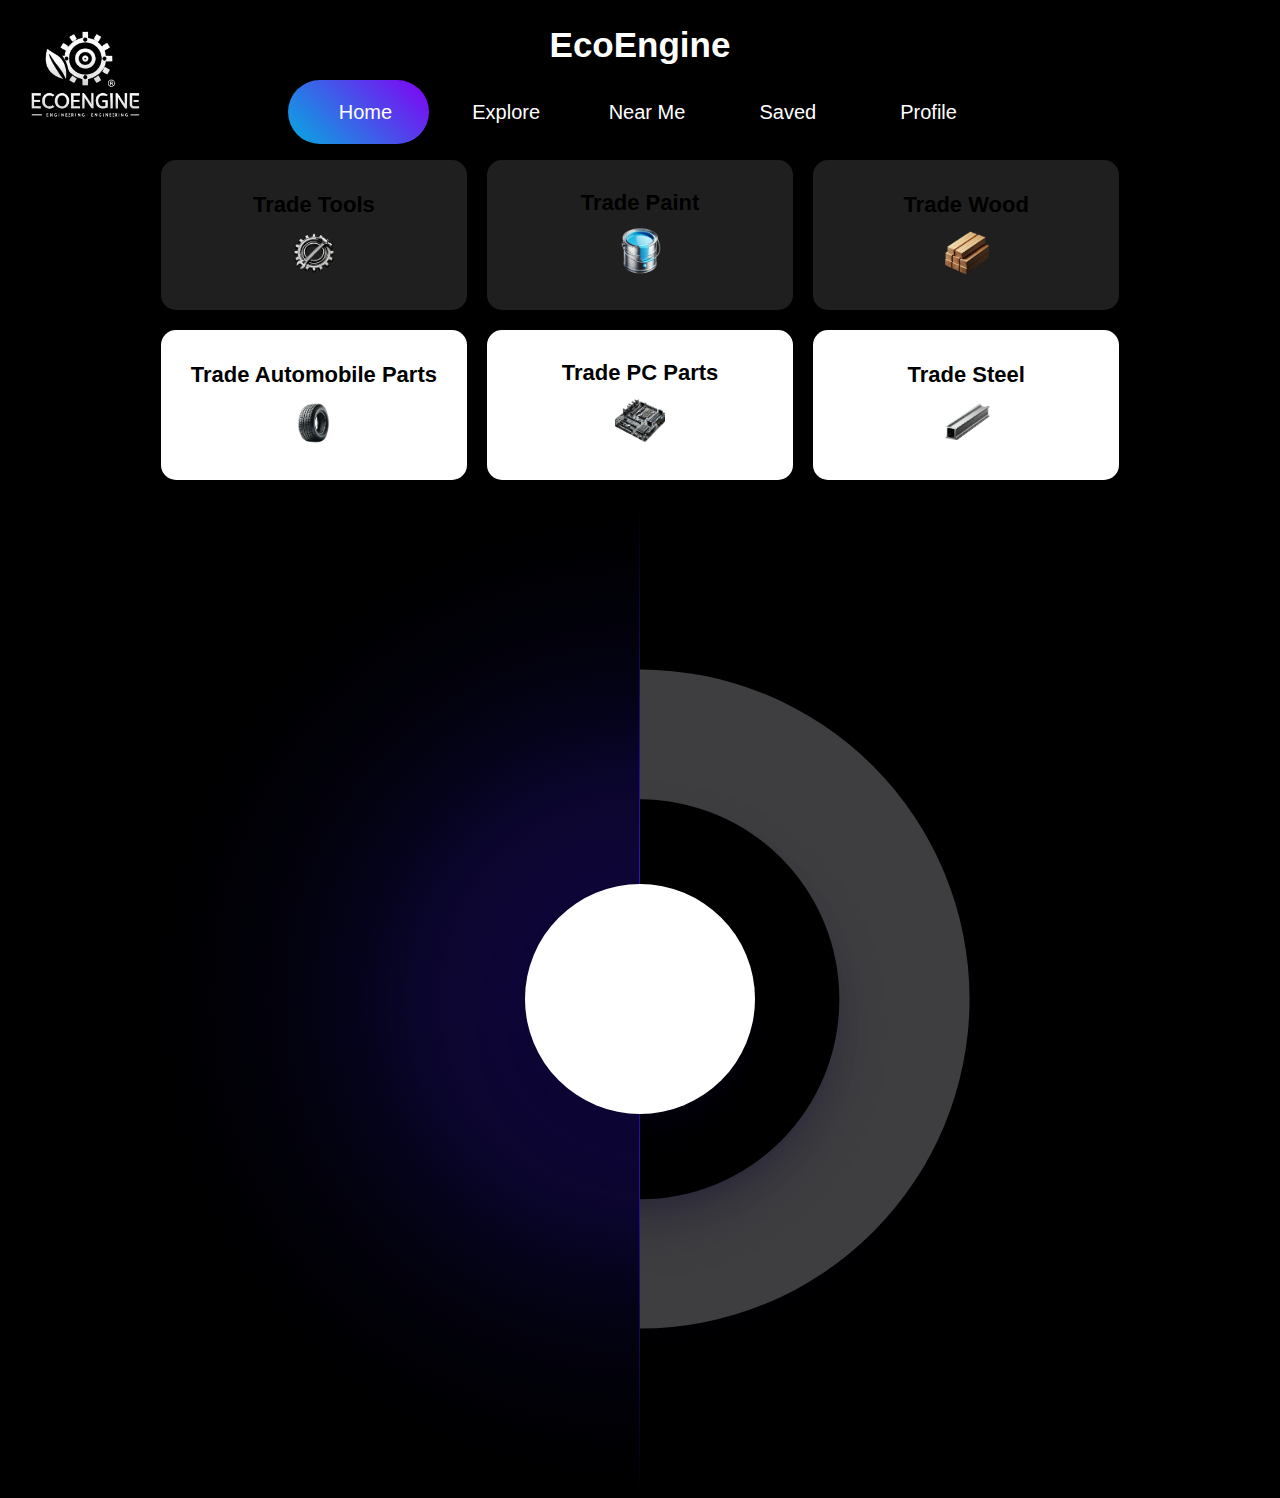
==== SpartaHackX/spartahack/index.html @ 9b81a44b "Add files via upload" ====
<!DOCTYPE html>
<html lang="en">
<head>
    <meta charset="UTF-8">
    <meta name="viewport" content="width=device-width, initial-scale=1.0">
    <title>EcoEngine</title>
    <link rel="stylesheet" href="styles/styles.css">
</head>

<body>
    <header>
        <div class="header-container">
            <img src="images/ecoengine_logo_black_white-removebg-preview.png" alt="Marketplace Logo" id="logo">
            <h1 class="title">EcoEngine</h1>
        </div>
    </header>
    <div class="wrapper">
        <nav>
            <input type="radio" name="tab" id="home" checked>
            <input type="radio" name="tab" id="inbox">
            <input type="radio" name="tab" id="contact">
            <input type="radio" name="tab" id="heart">
            <input type="radio" name="tab" id="about">
            <label for="home" class="home"><a href="#"><i class="fas fa-home"></i>Home</a></label>
            <label for="inbox" class="inbox"><a href="#"><i class="far fa-comment"></i>Explore</a></label>
            <label for="contact" class="contact"><a href="#"><i class="far fa-envelope"></i>Near Me</a></label>
            <label for="heart" class="heart"><a href="#"><i class="far fa-heart"></i>Saved</a></label>
            <label for="about" class="about"><a href="#"><i class="far fa-user"></i>Profile</a></label>
            <div class="tab"></div>
         </nav>
     </div>
    <div class="categories">
        <div class="category-card" style="background-color: #1f1f1f;">
            <h2>Trade Tools</h2>
            <img src="images/tools.png" alt="Tools">
        </div>
        <div class="category-card" style="background-color: #1f1f1f;">
            <a href="paintShop.html">
            <h2>Trade Paint</h2>
            <img src="images/paintbucket.png" alt="Paint Bucket">
            </a>
        </div>
        <div class="category-card" style="background-color:#1f1f1f;">
            <h2>Trade Wood</h2>
            <img src="images/wood blocks.png" alt="Wood">
        </div>
        <div class="category-card" style="background-color: rgb(255, 255, 255);">
            <h2>Trade Automobile Parts</h2>
            <img src="images/tire.png" alt="Automobile Parts">
        </div>
        <div class="category-card" style="background-color: rgb(255, 255, 255);">
            <a href="shopPage.html">
            <h2>Trade PC Parts</h2>
            <img src="images/motherboard.png" alt="PC Parts">
            </a>
        </div>
        <div class="category-card" style="background-color: rgb(255, 255, 255);">
            <h2>Trade Steel</h2>
            <img src="images/steel beams.png" alt="Steel">
        </div>
    </div>
    
    <div class="void" id="void">
        <div class="crop">
        <ul id="card-list" style="--count: 6;">
            <li><div class="card"><a href=""><span class="model-name">Explore All The Items</span><span></span></a></div></li>
            <li><div class="card"><a href=""><span class="model-name">Find What You Need </span><span></span></a></div></li>
            <li><div class="card"><a href=""><span class="model-name">Trade With the other individual</span><span></span></a></div></li>
            <li><div class="card"><a href=""><span class="model-name">Use Our Maps Feature To Find What You Need Near You</span><span></span></a></div></li>
            <li><div class="card"><a href=""><span class="model-name">Sign Up Now Today!</span><span></span></a></div></li>

        </ul>
        <div class="last-circle"></div>
        <div class="second-circle"></div>
        </div>
        <div class="mask"></div>
        <div class="center-circle"></div>
    <div>
    <script src="scripts/index.js"></script>
</body>
</html>
---- SpartaHackX/spartahack/styles/styles.css ----
body {
    font-family: Arial, sans-serif;
    text-align: center;
    background-color: #000000;
    margin: 0;
}

header {
    color: rgb(255, 255, 255);
    padding: 15px;
    font-size: 24px;
}

.categories {
    display: grid;
    grid-template-columns: repeat(auto-fit, minmax(300px, 1fr));
    gap: 20px;
    padding: 20px;
    max-width: 1200px;
    margin: auto;
}

.category-card {
    position: relative;
    background-color: #ffffff;
    color: rgb(0, 0, 0); /* Change the text color to black or any dark color */
    padding: 30px;
    border-radius: 15px;
    display: flex;
    flex-direction: column;
    align-items: center;
    justify-content: center;
    text-align: center;
    box-shadow: 0 4px 10px rgba(0, 0, 0, 0.2);
    transition: transform 0.3s;
}


.category-card:hover {
    transform: scale(1.05);
}

.category-card img {
    width: 50px;
    height: 50px;
    margin-top: 10px;
}

h2 {
    font-size: 22px;
    margin: 0;
}

.image-container {
    background-image: url('public/images/paintbucket.png');
    background-size: cover;
    width: 200px;
    height: 200px;
}

:root {
	--rotate-speed: 40;
	--count: 8; /* Default count, the DOM element should override this */
	--easeInOutSine: cubic-bezier(0.37, 0, 0.63, 1);
	--easing: cubic-bezier(0.000, 0.37, 1.000, 0.63);
}

body {
	margin: 0;
}

.void {
	width: 100%;
	max-width: 1024px;
	margin: auto;
	position: relative;
	aspect-ratio: 1 / 1;
}
ul:hover * {
	animation-play-state: paused;
}
ul {
	list-style-type: none;
	margin: 0;
	padding: 0;
	position: relative;
	width: 100%;
	aspect-ratio: 1 / 1;
	outline: 2px dotted magenta;
	z-index: 1;
}
li {
	position: absolute;
	top: 50%;
	transform: translateY(-50%);
/* 	outline: 2px dashed cyan; */
	width: 100%;
	animation: rotateCW calc(var(--rotate-speed) * 1s) var(--easing) infinite;
}
.card {
	width: 27%;
	display: flex;
	flex-direction: column;
	align-items: flex-start;
	padding: 16px 24px;
	gap: 8px;
	background: #FFFFFF;
	box-shadow: 0px 4px 12px rgba(0, 0, 0, 0.1), 0px 16px 32px rgba(0, 0, 0, 0.1);
	border-radius: 12px;
	font-family: 'Inter', sans-serif;
	font-style: normal;
	font-weight: 400;
	font-size: 14px;
	line-height: 20px;
	color: #535062;
	animation: rotateCCW calc(var(--rotate-speed) * 1s) var(--easing) infinite;
}
a {
	text-decoration: none;
	color: unset;
}
.model-name {
	font-weight: 500;
	font-size: 18px;
	line-height: 150%;
	color: #3B2ED0;
	display: block;
}
svg {
	position: absolute;
	top: 0;
	left: 0;
	z-index: 0;
}

li:nth-child(2), li:nth-child(2) .card {
	animation-delay: calc((var(--rotate-speed)/var(--count)) * -1s);
}
li:nth-child(3), li:nth-child(3) .card {
	animation-delay: calc((var(--rotate-speed)/var(--count)) * -2s);
}
li:nth-child(4), li:nth-child(4) .card {
	animation-delay: calc((var(--rotate-speed)/var(--count)) * -3s);
}
li:nth-child(5), li:nth-child(5) .card {
	animation-delay: calc((var(--rotate-speed)/var(--count)) * -4s);
}
li:nth-child(6), li:nth-child(6) .card {
	animation-delay: calc((var(--rotate-speed)/var(--count)) * -5s);
}
li:nth-child(7), li:nth-child(7) .card {
	animation-delay: calc((var(--rotate-speed)/var(--count)) * -6s);
}
li:nth-child(8), li:nth-child(8) .card {
	animation-delay: calc((var(--rotate-speed)/var(--count)) * -7s);
}

@keyframes rotateCW {
	from {
		transform: translate3d(0px, -50%, -1px) rotate(-45deg);
	}
	to {
		transform: translate3d(0px, -50%, 0px) rotate(-315deg);
	}
}
@keyframes rotateCCW {
	from {
		transform: rotate(45deg);
	}
	to {
		transform: rotate(315deg);
	}
}
@keyframes pulseGlow {
	from {
		background-size: 60%;
	}
	to {
		background-size: 100%;
	}
}

.center-circle {
	position: absolute;
	width: 230px;
	aspect-ratio: 1 / 1;
	left: 50%;
	top: 50%;
	transform: translate(-50%, -50%);
	background: #FFFFFF;
	box-shadow: 0px 18px 36px -18px rgba(12, 5, 46, 0.3), 0px 30px 60px -12px rgba(12, 5, 46, 0.25);
	border-radius: 50%;
}
.second-circle {
	position: absolute;
	width: 40%;
	aspect-ratio: 1 / 1;
	left: 50%;
	top: 50%;
	transform: translate(-50%, -50%);
	background: #000000;
	opacity: 1;
	box-shadow: 0px 18px 36px -18px rgba(12, 5, 46, 0.3), 0px 30px 60px -12px rgba(12, 5, 46, 0.25);
	border-radius: 50%;
}
.last-circle {
	position: absolute;
	width: 66%;
	aspect-ratio: 1 / 1;
	left: 50%;
	top: 50%;
	transform: translate(-50%, -50%);
	background: #F5F4FE;
	opacity: 0.25;
	box-shadow: 0px 18px 36px -18px rgba(12, 5, 46, 0.3), 0px 30px 60px -12px rgba(12, 5, 46, 0.25);
	border-radius: 50%;
}
.crop {
	-webkit-mask-image: linear-gradient(90deg, rgba(0, 0, 0, 0), rgba(0, 0, 0, 0) 50%, rgba(0, 0, 0, 1) 50%, rgba(0, 0, 0, 1));
}
.mask {
	position: absolute;
	top: 0;
	left: 0;
	bottom: 0; 
	width: 50%;
	animation: pulseGlow 5s linear infinite alternate;
	background-position: 100% 50%;
	background-repeat: no-repeat;
	background-image: radial-gradient(100% 50% at 100% 50%, #05abe0 0%, #8200f4 11.79%, rgba(59, 26, 229, 0.241896) 21.38%, rgba(58, 26, 229, 0.2324) 29.12%, rgba(57, 26, 229, 0.219837) 35.34%, rgba(55, 26, 229, 0.20463) 40.37%, rgba(53, 26, 229, 0.1872) 44.56%, rgba(51, 26, 229, 0.16797) 48.24%, rgba(48, 26, 229, 0.147363) 51.76%, rgba(46, 26, 229, 0.1258) 55.44%, rgba(44, 26, 229, 0.103704) 59.63%, rgba(41, 26, 229, 0.0814963) 64.66%, rgba(39, 26, 229, 0.0596) 70.88%, rgba(36, 26, 229, 0.038437) 78.62%, rgba(34, 26, 229, 0.0184296) 88.21%, rgba(32, 26, 229, 0) 100%);
}
.mask:after {
	content: "";
	position: absolute;
	width: 1px;
	height: 100%;
	right: 0;
	display: block;
	background-image: linear-gradient(180deg, rgba(60, 26, 229, 0) 0%, #3C1AE5 50%, rgba(60, 26, 229, 0) 100%);
}
@import url('https://fonts.googleapis.com/css?family=Poppins:400,500,600,700&display=swap');
*{
  margin: 0;
  padding: 0;
  box-sizing: border-box;
  font-family: 'Poppins', sans-serif;
}

/* main background */
html,body{
  display: grid;
  height: 100%;
  place-items: center;
  text-align: center;
  background: #000000;
}
.wrapper{
  height: 60px;
  width: 55vw;
 /* background: #fff;*/
  line-height: 60px;
  border-radius: 50px;
  /*box-shadow: 0 5px 10px white;*/
}
.wrapper nav{
  position: relative;
  display: flex;
}
.wrapper nav label{
  flex: 1;
  width: 100%;
  z-index: 1;
  cursor: pointer;
}
.wrapper nav label a{
  position: relative;
  z-index: -1;
  color: white;
  font-size: 20px;
  font-weight: 500;
  text-decoration: none;
  transition: color 0.6s ease;
}
.wrapper nav #home:checked ~ label.home a,
.wrapper nav #inbox:checked ~ label.inbox a,
.wrapper nav #contact:checked ~ label.contact a,
.wrapper nav #heart:checked ~ label.heart a,
.wrapper nav #about:checked ~ label.about a{
  color: #fff;
}
.wrapper nav label a i{
  font-size: 25px;
  margin: 0 7px;
}
.wrapper nav .tab{
  position: absolute;
  height: 100%;
  width: 20%;
  left: 0;
  bottom: 0;
  z-index: 0;
  border-radius: 50px;
  background: linear-gradient(45deg, #05abe0 0%,#8200f4 100%);
  transition: 0.6s cubic-bezier(0.68, -0.55, 0.265, 1.55);
}
.wrapper nav #inbox:checked ~ .tab{
  left: 20%;
}
.wrapper nav #contact:checked ~ .tab{
  left: 40%;
}
.wrapper nav #heart:checked ~ .tab{
  left: 60%;
}
.wrapper nav #about:checked ~ .tab{
  left: 80%;
}
.wrapper nav input{
  display: none;
}

.header-container {
    display: flex;
    justify-content: center;
    align-items: center;
    width: 100%;
  }
  
  #logo {
    position: absolute;
    left: 10px;
    top: 5px;
    width: 150px; /* Adjust the size of the logo */
    height: auto;
  }
  
  .title {
    text-align: center;
    flex-grow: 1;
    font-size: 35px; /* Adjust as needed */
    padding-top: 10px;
    top: 15px;
  }
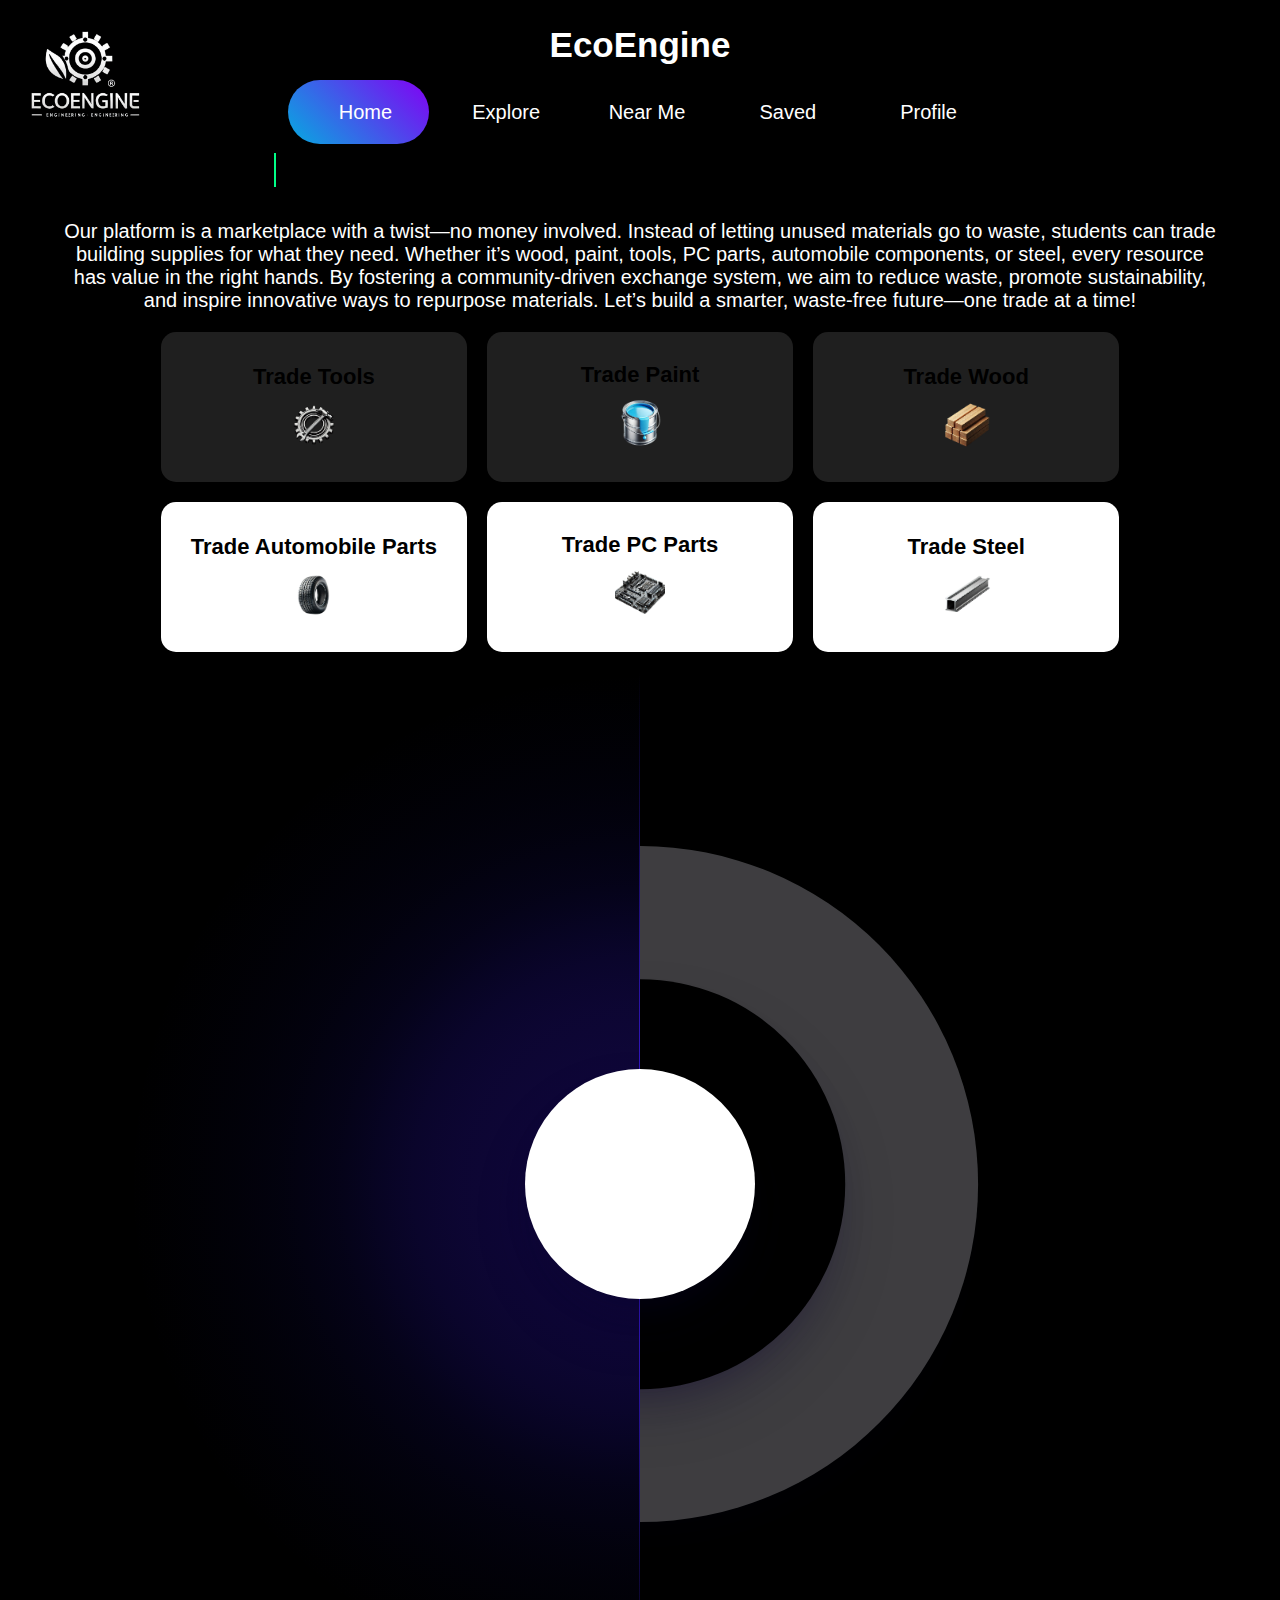
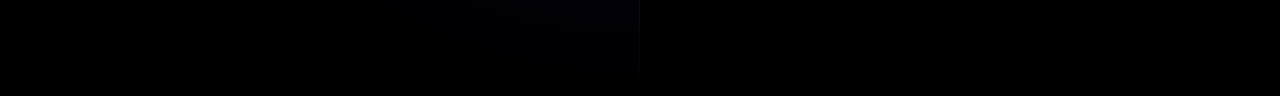
==== commit 3f9350d3: "Update index.html" ====
--- a/SpartaHackX/spartahack/index.html
+++ b/SpartaHackX/spartahack/index.html
@@ -29,6 +29,12 @@
             <div class="tab"></div>
          </nav>
      </div>
+         <div class="slogan">
+         <h2 data-text="Build Smarter, Waste Less, Innovate More.">Build Smarter, Waste Less, Innovate More.</h2>
+     </div>
+        <div class="description">
+            <p>Our platform is a marketplace with a twist—no money involved. Instead of letting unused materials go to waste, students can trade building supplies for what they need. Whether it’s wood, paint, tools, PC parts, automobile components, or steel, every resource has value in the right hands. By fostering a community-driven exchange system, we aim to reduce waste, promote sustainability, and inspire innovative ways to repurpose materials. Let’s build a smarter, waste-free future—one trade at a time!</p>
+        </div>
     <div class="categories">
         <div class="category-card" style="background-color: #1f1f1f;">
             <h2>Trade Tools</h2>
--- a/SpartaHackX/spartahack/styles/styles.css
+++ b/SpartaHackX/spartahack/styles/styles.css
@@ -340,4 +340,55 @@
     font-size: 35px; /* Adjust as needed */
     padding-top: 10px;
     top: 15px;
-  }+  }
+
+
+  .slogan {
+    display: flex;
+    justify-content: center;
+    align-items: center;
+    min-height: 60px; /* Increased height for better visibility */
+    /* background: #252839; */
+    padding: 10px 20px;
+}
+
+.slogan h2 {
+    position: relative;
+    font-size: 30px;
+    /* color: #fff; Changed to white for visibility */
+    /* -webkit-text-stroke: 0.3vw #383d52; */
+    text-transform: uppercase;
+    overflow: hidden;
+}
+
+/* Text animation effect */
+.slogan h2::before {
+    content: attr(data-text); /* Uses the same text for animation */
+    position: absolute;
+    top: 0;
+    left: 0;
+    width: 0;
+    height: 100%;
+    color: #01fe87;
+    -webkit-text-stroke: 0vw #383d52;
+    border-right: 2px solid #01fe87;
+    overflow: hidden;
+    animation: slogans 6s linear infinite
+}
+
+@keyframes slogans {
+    0%, 10%, 100% {
+        width: 0;
+    }
+    70%, 90% {
+        width: 100%;
+    }
+}
+.description p{
+    font-size: 20px;
+    color: #fff;
+    margin-top: 20px;
+    margin-left: 5%;
+    margin-right:5%;
+
+}
